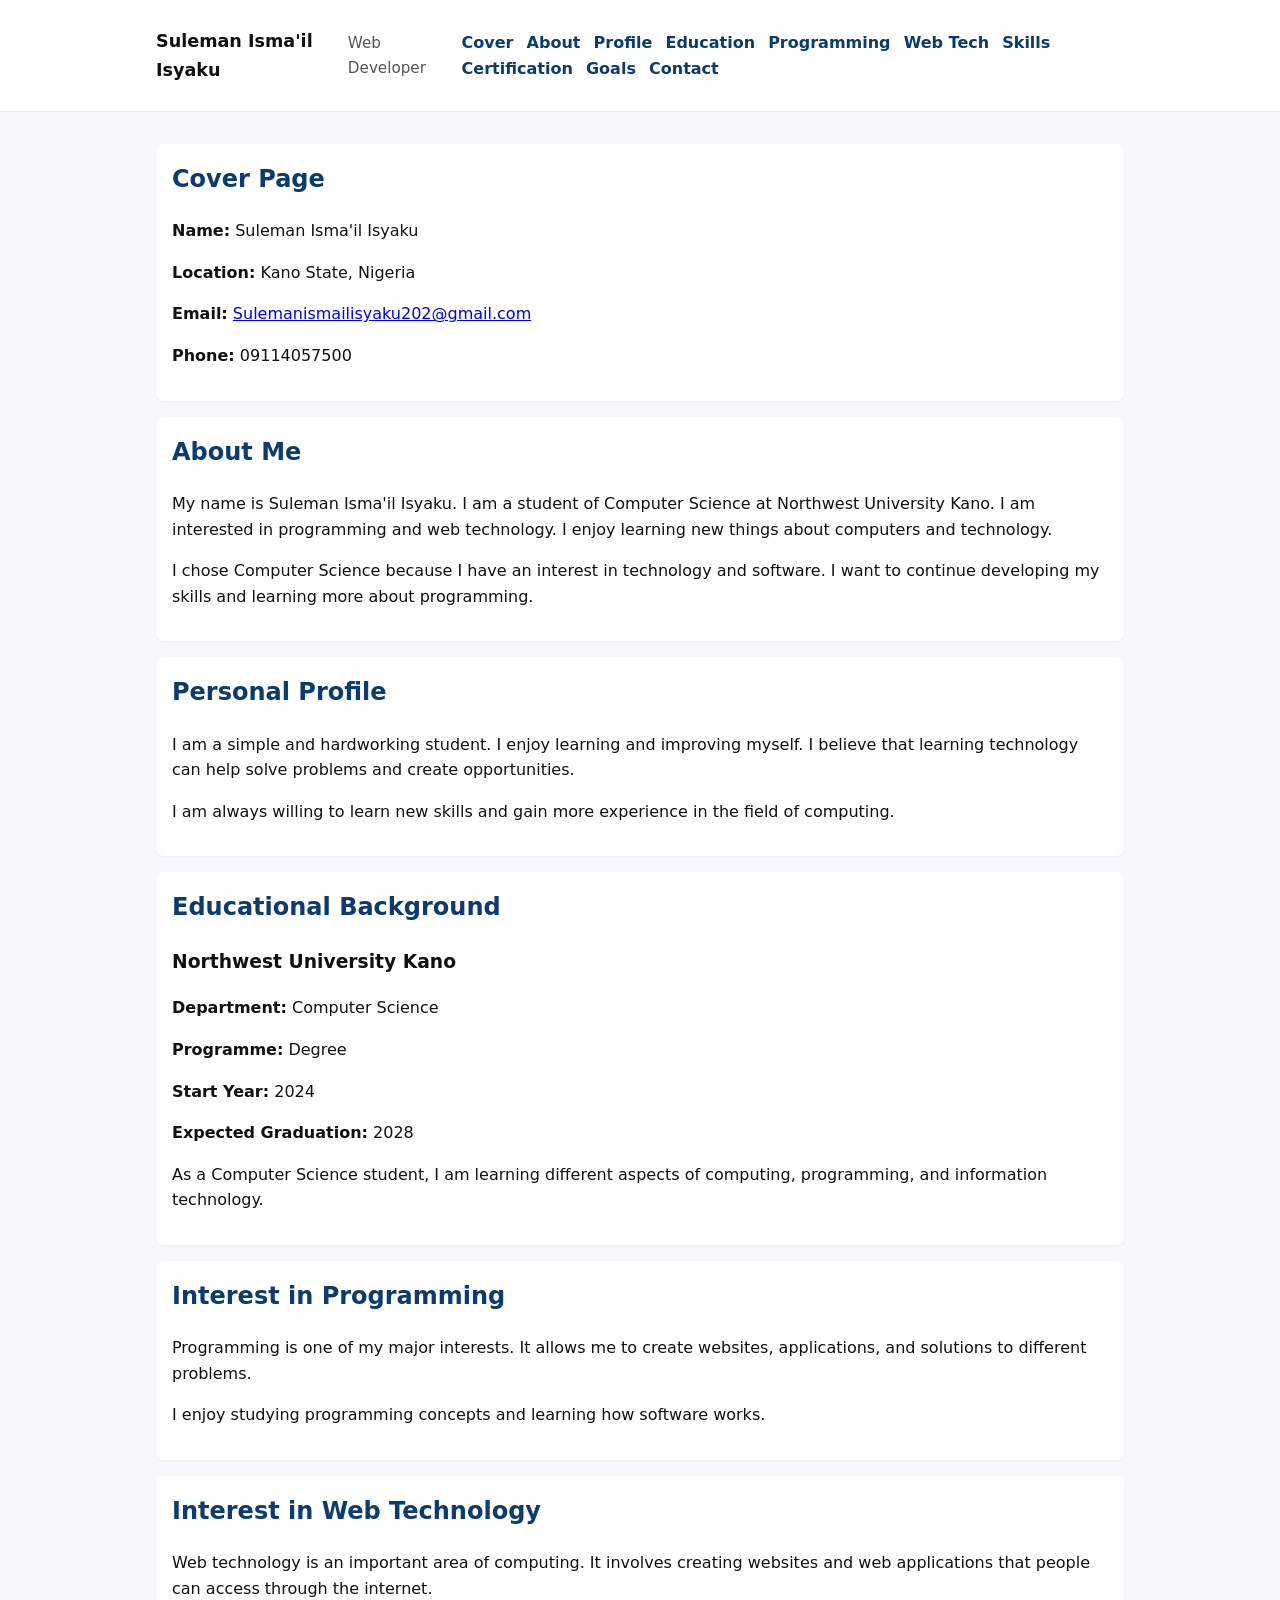
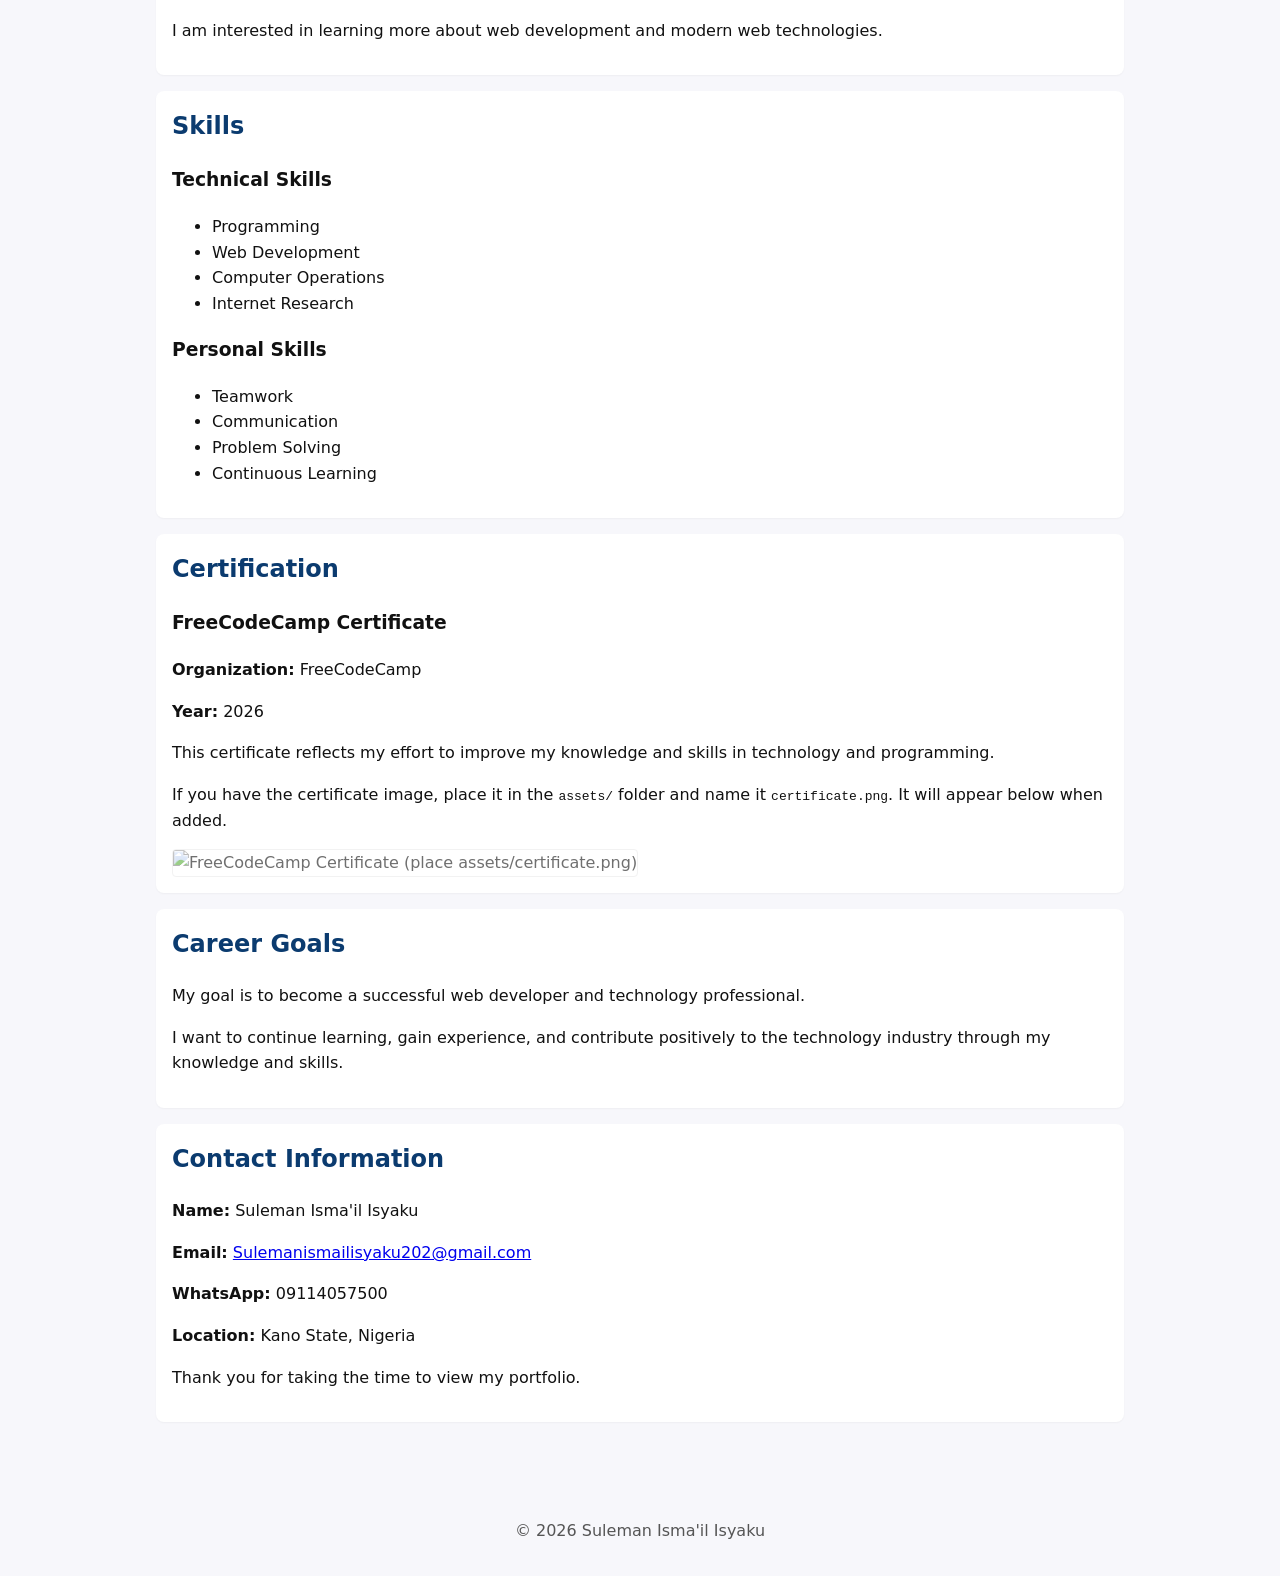
==== index.html @ 44c7c2a4 "Initial commit: add portfolio site (index, styles, README)" ====
<!doctype html>
<html lang="en">
<head>
  <meta charset="utf-8">
  <meta name="viewport" content="width=device-width, initial-scale=1">
  <title>Suleman Isma'il Isyaku — Portfolio</title>
  <link rel="stylesheet" href="styles.css">
</head>
<body>
  <header class="site-header">
    <div class="container">
      <h1>Suleman Isma'il Isyaku</h1>
      <p class="role">Web Developer</p>
      <nav>
        <a href="#cover">Cover</a>
        <a href="#about">About</a>
        <a href="#profile">Profile</a>
        <a href="#education">Education</a>
        <a href="#programming">Programming</a>
        <a href="#webtech">Web Tech</a>
        <a href="#skills">Skills</a>
        <a href="#certification">Certification</a>
        <a href="#goals">Goals</a>
        <a href="#contact">Contact</a>
      </nav>
    </div>
  </header>

  <main class="container">
    <section id="cover" class="card">
      <h2>Cover Page</h2>
      <p><strong>Name:</strong> Suleman Isma'il Isyaku</p>
      <p><strong>Location:</strong> Kano State, Nigeria</p>
      <p><strong>Email:</strong> <a href="mailto:Sulemanismailisyaku202@gmail.com">Sulemanismailisyaku202@gmail.com</a></p>
      <p><strong>Phone:</strong> 09114057500</p>
    </section>

    <section id="about" class="card">
      <h2>About Me</h2>
      <p>My name is Suleman Isma'il Isyaku. I am a student of Computer Science at Northwest University Kano. I am interested in programming and web technology. I enjoy learning new things about computers and technology.</p>
      <p>I chose Computer Science because I have an interest in technology and software. I want to continue developing my skills and learning more about programming.</p>
    </section>

    <section id="profile" class="card">
      <h2>Personal Profile</h2>
      <p>I am a simple and hardworking student. I enjoy learning and improving myself. I believe that learning technology can help solve problems and create opportunities.</p>
      <p>I am always willing to learn new skills and gain more experience in the field of computing.</p>
    </section>

    <section id="education" class="card">
      <h2>Educational Background</h2>
      <h3>Northwest University Kano</h3>
      <p><strong>Department:</strong> Computer Science</p>
      <p><strong>Programme:</strong> Degree</p>
      <p><strong>Start Year:</strong> 2024</p>
      <p><strong>Expected Graduation:</strong> 2028</p>
      <p>As a Computer Science student, I am learning different aspects of computing, programming, and information technology.</p>
    </section>

    <section id="programming" class="card">
      <h2>Interest in Programming</h2>
      <p>Programming is one of my major interests. It allows me to create websites, applications, and solutions to different problems.</p>
      <p>I enjoy studying programming concepts and learning how software works.</p>
    </section>

    <section id="webtech" class="card">
      <h2>Interest in Web Technology</h2>
      <p>Web technology is an important area of computing. It involves creating websites and web applications that people can access through the internet.</p>
      <p>I am interested in learning more about web development and modern web technologies.</p>
    </section>

    <section id="skills" class="card">
      <h2>Skills</h2>
      <h3>Technical Skills</h3>
      <ul>
        <li>Programming</li>
        <li>Web Development</li>
        <li>Computer Operations</li>
        <li>Internet Research</li>
      </ul>
      <h3>Personal Skills</h3>
      <ul>
        <li>Teamwork</li>
        <li>Communication</li>
        <li>Problem Solving</li>
        <li>Continuous Learning</li>
      </ul>
    </section>

    <section id="certification" class="card">
      <h2>Certification</h2>
      <h3>FreeCodeCamp Certificate</h3>
      <p><strong>Organization:</strong> FreeCodeCamp</p>
      <p><strong>Year:</strong> 2026</p>
      <p>This certificate reflects my effort to improve my knowledge and skills in technology and programming.</p>
      <p>If you have the certificate image, place it in the <code>assets/</code> folder and name it <code>certificate.png</code>. It will appear below when added.</p>
      <div class="certificate">
        <img src="assets/certificate.png" alt="FreeCodeCamp Certificate (place assets/certificate.png)" onerror="this.style.opacity=0.6">
      </div>
    </section>

    <section id="goals" class="card">
      <h2>Career Goals</h2>
      <p>My goal is to become a successful web developer and technology professional.</p>
      <p>I want to continue learning, gain experience, and contribute positively to the technology industry through my knowledge and skills.</p>
    </section>

    <section id="contact" class="card">
      <h2>Contact Information</h2>
      <p><strong>Name:</strong> Suleman Isma'il Isyaku</p>
      <p><strong>Email:</strong> <a href="mailto:Sulemanismailisyaku202@gmail.com">Sulemanismailisyaku202@gmail.com</a></p>
      <p><strong>WhatsApp:</strong> 09114057500</p>
      <p><strong>Location:</strong> Kano State, Nigeria</p>
      <p>Thank you for taking the time to view my portfolio.</p>
    </section>
  </main>

  <footer class="site-footer">
    <div class="container">&copy; 2026 Suleman Isma'il Isyaku</div>
  </footer>
</body>
</html>
---- styles.css ----
/* Simple responsive styles for the portfolio */
:root{
  --bg:#f7f7fb;
  --card:#ffffff;
  --accent:#0b3b6f;
  --muted:#555;
  --container-width:1000px;
}
*{box-sizing:border-box}
body{font-family:system-ui,-apple-system,Segoe UI,Roboto,'Helvetica Neue',Arial;line-height:1.6;margin:0;background:var(--bg);color:#111}
.container{max-width:var(--container-width);margin:0 auto;padding:1rem}
.site-header{background:var(--card);border-bottom:1px solid #e6e6ef}
.site-header .container{display:flex;align-items:center;gap:1rem}
.site-header h1{margin:.6rem 0;font-size:1.1rem}
.site-header .role{color:var(--muted);font-size:.95rem}
.site-header nav{margin-left:auto}
.site-header nav a{margin-left:0.5rem;color:var(--accent);text-decoration:none;font-weight:600}
.card{background:var(--card);padding:1rem;margin:1rem 0;border-radius:8px;box-shadow:0 1px 2px rgba(10,10,20,0.04)}
.card h2{margin-top:0;color:var(--accent)}
.certificate img{max-width:100%;height:auto;border:1px solid #eaeaea;border-radius:4px}
.site-footer{margin-top:2rem;padding:1rem 0;background:transparent;text-align:center;color:var(--muted)}
@media (max-width:700px){
  .site-header .container{flex-direction:column;align-items:flex-start}
  .site-header nav{width:100%;display:flex;flex-wrap:wrap;gap:.5rem}
}
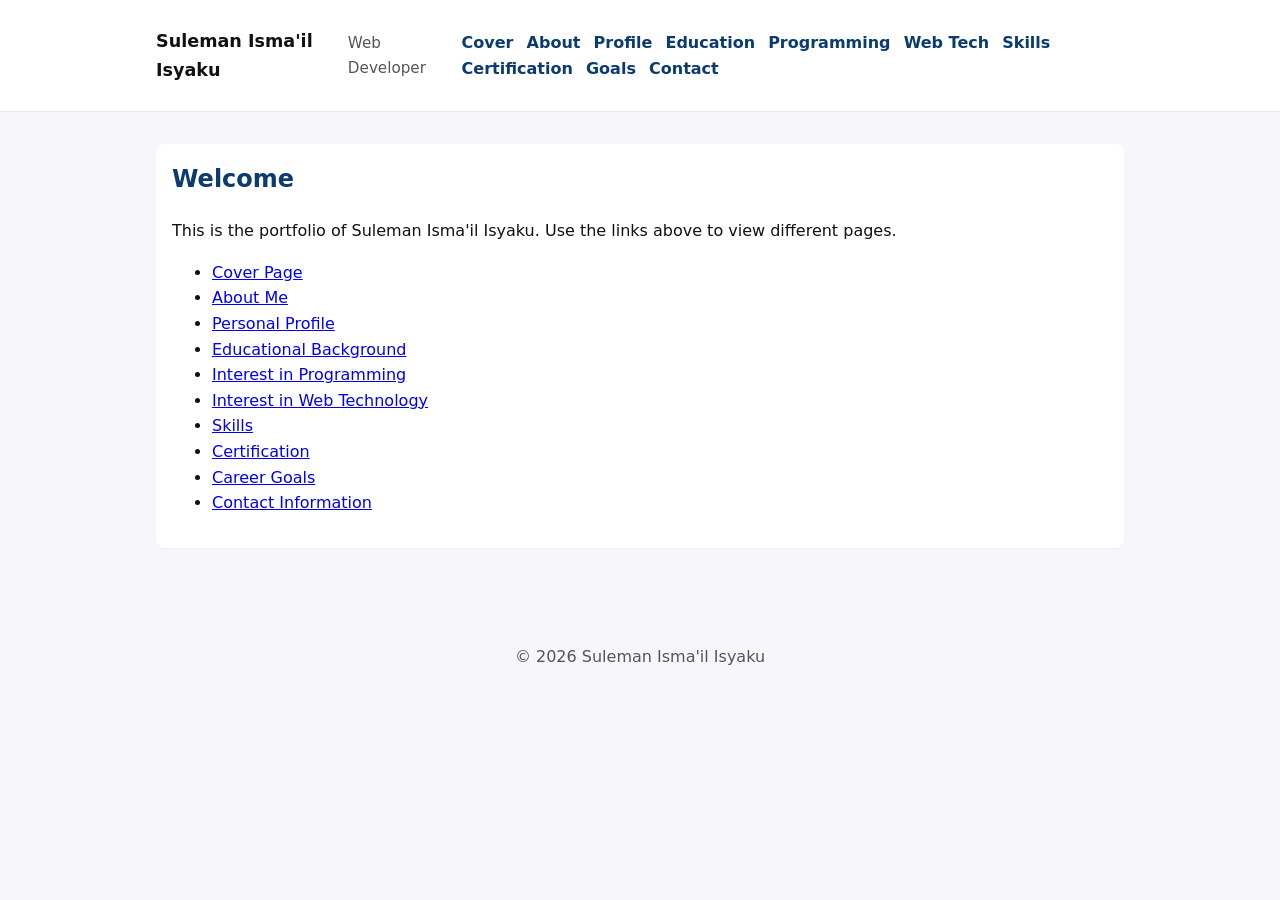
==== commit 5ca774da: "Add 10 separate pages: cover, about, profile, education, programming, webtech, skills, certification" ====
--- a/index.html
+++ b/index.html
@@ -12,106 +12,36 @@
       <h1>Suleman Isma'il Isyaku</h1>
       <p class="role">Web Developer</p>
       <nav>
-        <a href="#cover">Cover</a>
-        <a href="#about">About</a>
-        <a href="#profile">Profile</a>
-        <a href="#education">Education</a>
-        <a href="#programming">Programming</a>
-        <a href="#webtech">Web Tech</a>
-        <a href="#skills">Skills</a>
-        <a href="#certification">Certification</a>
-        <a href="#goals">Goals</a>
-        <a href="#contact">Contact</a>
+        <a href="pages/cover.html">Cover</a>
+        <a href="pages/about.html">About</a>
+        <a href="pages/profile.html">Profile</a>
+        <a href="pages/education.html">Education</a>
+        <a href="pages/programming.html">Programming</a>
+        <a href="pages/webtech.html">Web Tech</a>
+        <a href="pages/skills.html">Skills</a>
+        <a href="pages/certification.html">Certification</a>
+        <a href="pages/goals.html">Goals</a>
+        <a href="pages/contact.html">Contact</a>
       </nav>
     </div>
   </header>
 
   <main class="container">
-    <section id="cover" class="card">
-      <h2>Cover Page</h2>
-      <p><strong>Name:</strong> Suleman Isma'il Isyaku</p>
-      <p><strong>Location:</strong> Kano State, Nigeria</p>
-      <p><strong>Email:</strong> <a href="mailto:Sulemanismailisyaku202@gmail.com">Sulemanismailisyaku202@gmail.com</a></p>
-      <p><strong>Phone:</strong> 09114057500</p>
-    </section>
-
-    <section id="about" class="card">
-      <h2>About Me</h2>
-      <p>My name is Suleman Isma'il Isyaku. I am a student of Computer Science at Northwest University Kano. I am interested in programming and web technology. I enjoy learning new things about computers and technology.</p>
-      <p>I chose Computer Science because I have an interest in technology and software. I want to continue developing my skills and learning more about programming.</p>
-    </section>
-
-    <section id="profile" class="card">
-      <h2>Personal Profile</h2>
-      <p>I am a simple and hardworking student. I enjoy learning and improving myself. I believe that learning technology can help solve problems and create opportunities.</p>
-      <p>I am always willing to learn new skills and gain more experience in the field of computing.</p>
-    </section>
-
-    <section id="education" class="card">
-      <h2>Educational Background</h2>
-      <h3>Northwest University Kano</h3>
-      <p><strong>Department:</strong> Computer Science</p>
-      <p><strong>Programme:</strong> Degree</p>
-      <p><strong>Start Year:</strong> 2024</p>
-      <p><strong>Expected Graduation:</strong> 2028</p>
-      <p>As a Computer Science student, I am learning different aspects of computing, programming, and information technology.</p>
-    </section>
-
-    <section id="programming" class="card">
-      <h2>Interest in Programming</h2>
-      <p>Programming is one of my major interests. It allows me to create websites, applications, and solutions to different problems.</p>
-      <p>I enjoy studying programming concepts and learning how software works.</p>
-    </section>
-
-    <section id="webtech" class="card">
-      <h2>Interest in Web Technology</h2>
-      <p>Web technology is an important area of computing. It involves creating websites and web applications that people can access through the internet.</p>
-      <p>I am interested in learning more about web development and modern web technologies.</p>
-    </section>
-
-    <section id="skills" class="card">
-      <h2>Skills</h2>
-      <h3>Technical Skills</h3>
+    <section class="card">
+      <h2>Welcome</h2>
+      <p>This is the portfolio of Suleman Isma'il Isyaku. Use the links above to view different pages.</p>
       <ul>
-        <li>Programming</li>
-        <li>Web Development</li>
-        <li>Computer Operations</li>
-        <li>Internet Research</li>
+        <li><a href="pages/cover.html">Cover Page</a></li>
+        <li><a href="pages/about.html">About Me</a></li>
+        <li><a href="pages/profile.html">Personal Profile</a></li>
+        <li><a href="pages/education.html">Educational Background</a></li>
+        <li><a href="pages/programming.html">Interest in Programming</a></li>
+        <li><a href="pages/webtech.html">Interest in Web Technology</a></li>
+        <li><a href="pages/skills.html">Skills</a></li>
+        <li><a href="pages/certification.html">Certification</a></li>
+        <li><a href="pages/goals.html">Career Goals</a></li>
+        <li><a href="pages/contact.html">Contact Information</a></li>
       </ul>
-      <h3>Personal Skills</h3>
-      <ul>
-        <li>Teamwork</li>
-        <li>Communication</li>
-        <li>Problem Solving</li>
-        <li>Continuous Learning</li>
-      </ul>
-    </section>
-
-    <section id="certification" class="card">
-      <h2>Certification</h2>
-      <h3>FreeCodeCamp Certificate</h3>
-      <p><strong>Organization:</strong> FreeCodeCamp</p>
-      <p><strong>Year:</strong> 2026</p>
-      <p>This certificate reflects my effort to improve my knowledge and skills in technology and programming.</p>
-      <p>If you have the certificate image, place it in the <code>assets/</code> folder and name it <code>certificate.png</code>. It will appear below when added.</p>
-      <div class="certificate">
-        <img src="assets/certificate.png" alt="FreeCodeCamp Certificate (place assets/certificate.png)" onerror="this.style.opacity=0.6">
-      </div>
-    </section>
-
-    <section id="goals" class="card">
-      <h2>Career Goals</h2>
-      <p>My goal is to become a successful web developer and technology professional.</p>
-      <p>I want to continue learning, gain experience, and contribute positively to the technology industry through my knowledge and skills.</p>
-    </section>
-
-    <section id="contact" class="card">
-      <h2>Contact Information</h2>
-      <p><strong>Name:</strong> Suleman Isma'il Isyaku</p>
-      <p><strong>Email:</strong> <a href="mailto:Sulemanismailisyaku202@gmail.com">Sulemanismailisyaku202@gmail.com</a></p>
-      <p><strong>WhatsApp:</strong> 09114057500</p>
-      <p><strong>Location:</strong> Kano State, Nigeria</p>
-      <p>Thank you for taking the time to view my portfolio.</p>
     </section>
   </main>
 
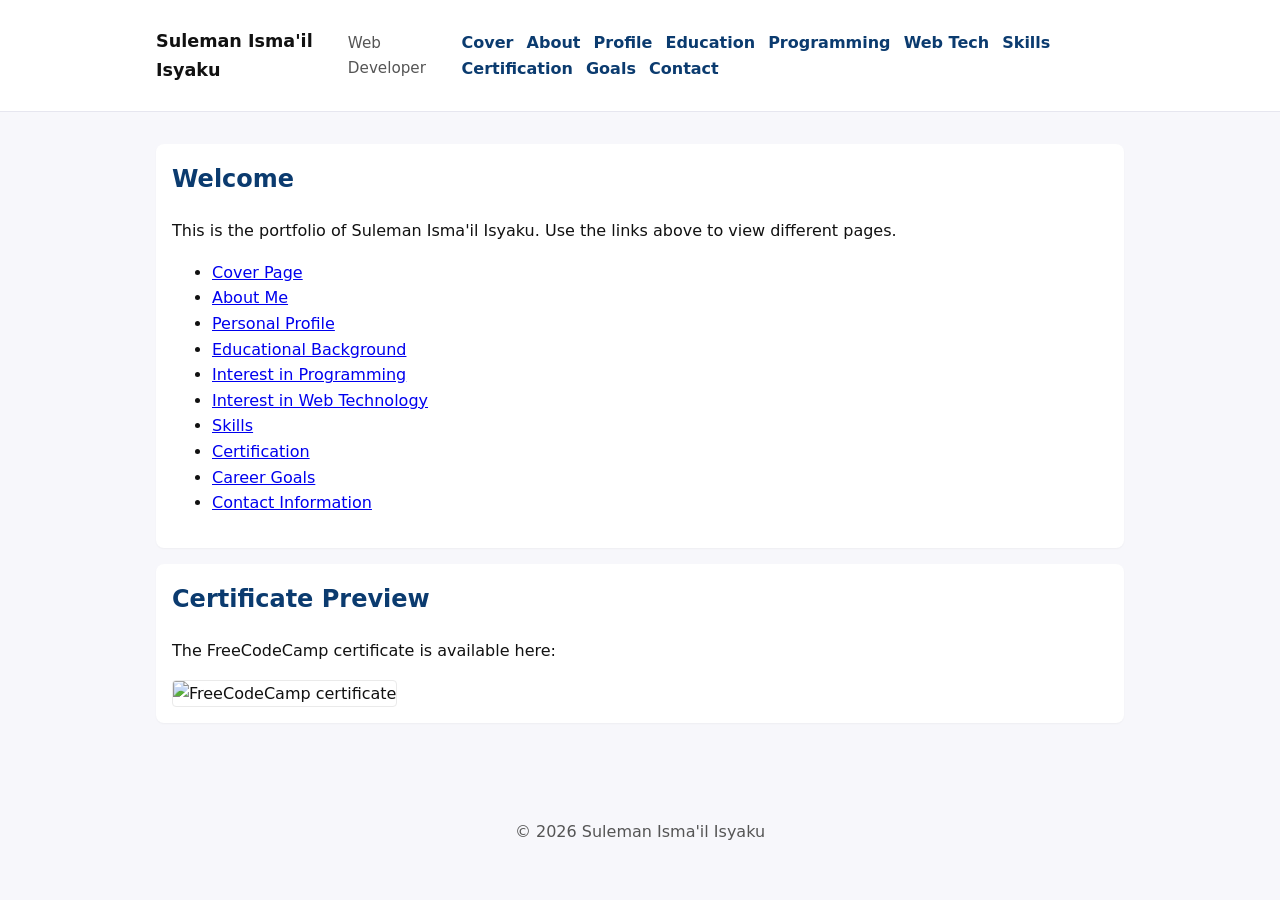
==== commit 3d2c58ab: "Copy assets/IMG-20260707-WA0017.jpg → assets/certificate.jpg and update references to certificate.jp" ====
--- a/index.html
+++ b/index.html
@@ -43,6 +43,14 @@
         <li><a href="pages/contact.html">Contact Information</a></li>
       </ul>
     </section>
+
+    <section id="cert-preview" class="card">
+      <h2>Certificate Preview</h2>
+      <p>The FreeCodeCamp certificate is available here:</p>
+      <div class="certificate">
+        <img src="assets/certificate.jpg" alt="FreeCodeCamp certificate">
+      </div>
+    </section>
   </main>
 
   <footer class="site-footer">
